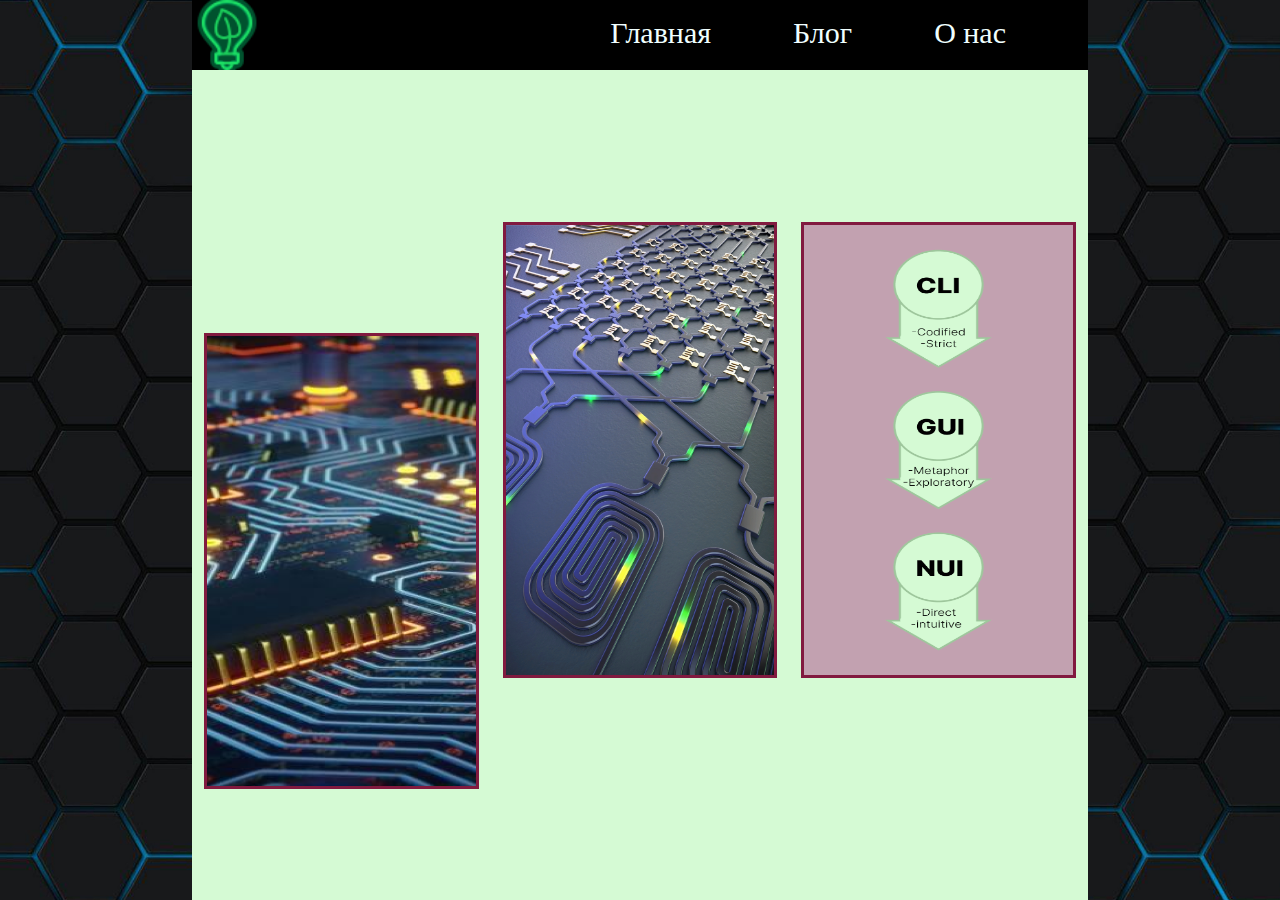
==== blog.html @ 2aeca45f "first" ====
<!DOCTYPE html>
<html lang="en">
<head>
	<meta charset="UTF-8">
	<meta name="viewport" content="width=device-width, user-scalable=no, initial-scale=1.0, minimum-scale=1.0, maximum-scale=1.0">
	<link rel="stylesheet" href="style.css"/>
	<title>Новинки компьютерной техники и новейшие разработки 2022</title>
</head>
<body>
	<header>
		<nav>
			<a href="index.html"><img class="icon" src="img/icon.png"></a>
			<ul class="menu-list" type=none>
				<li class="menu-item"><a href="index.html">Главная</a></li>
				<li class="menu-item"><a href="blog.html">Блог</a></li>
				<li class="menu-item"><a href="#">О нас</a></li>
			</ul>
		</nav>
	</header>
	<main class="blog">
		<article></article>
		<div class="card1">
			<div class="product1">
				<img src="img/3DIC.png" width=100% height=100% alt="image"/>
			</div>
			<div class="description1">
				<h2>3D IC</h2>
				<hr/>
				<p>
				Трехмерная интегральная схема (ИС), построенная путем вертикального объединения различных микросхем в один корпус. Целью разработки 3D IC было увеличение производительности при вычислительных операциях с одновременным снижением энергопотребления.
				</p>
			</div>
		</div>
		<div class="card2">
			<div class="product2">
				<img src="img/kremniev.png" width=100% height=100% alt="image"/>
			</div>
			<div class="description2">
				<h2>Кремниевая фотоника</h2>
				<hr/>
				<p>
				Позволяет передавать объемные данные между компьютерными чипами с помощью оптических лучей. Причем за меньшее количество времени, чем электрические проводники.
				</p>
			</div>
		</div>
		<div class="card3">
			<div class="product3">
				<img src="img/NUI.png" width=100% height=100% alt="image"/>
			</div>
			<div class="description3">
				<h2>NUI</h2>
				<hr/>
				<p>
				Cистема взаимодействия человека с компьютером, когда пользователь управляет электронным устройством посредством интуитивно понятных действий, связанных с естественным повседневным поведением человека. Наглядной демонстрацией возможностей NUI являются сенсорные экраны, которые позволяют пользователю управлять мобильным устройством более естественно.
				</p>
			</div>
		</div>
	</main>
</body>
</html>
---- style.css ----
body{
	width: 100%;
	height: 100%;
	margin: 0;
	padding: 0;
	background: url(img/background_practiceSite.jpg) center center fixed repeat-y black;
	background-size: cover;
	display: flex;
	justify-content: center;
	position: absolute;
}
header{
	display: flex;
    justify-content: center;
	width: 100%;
    margin: 0;
	padding: 0;
	position: absolute;
}
nav{
	display: flex;
	justify-content: space-between;
	width: 70%;
	height: 70px;
	background-color: black;
}
.menu-list{
	display: flex;
	justify-content: center;
}
.icon{
	display: flex;
	justify-content: flex-start;
	margin: 0;
	padding: 0;
	position: relative;
	width: 100%;
	height: 100%;
}
.menu-item a{
	font-size: 30px;
	width: 100%;
	display: flex;
	justify-content: flex-end;
	align-items: center;
	text-decoration: none;
	color: azure;
	transition: all 0.8s ease 0s;
}
a:hover{
	color: #81FFB3;
}
.menu-item{
    margin-right: 82px;
}

main{
	display: flex;
	flex-direction: column;
	justify-content: center;
	align-items: center;
	color: azure;
	max-width: 100%;
	max-height: 100%;
	width: 70%;
	
}
p{
	display: flex;
	justify-content: flex-start;
}
.main-text{
    max-height: 100%;
    max-width: 45%;
    font-weight: 500;
    font-size: 53px;
    line-height: 40px;
    color: azure;
	align-items: center;
	display: flex;
}
blockquote{
	display: flex;
	flex-direction: column;
    font-weight: 400;
    max-width: 516px;
    max-height: 67px;
    font-size: 18px;
    line-height: 20px;
    margin-left: 0;
    opacity: 0.7;
    color: azure;
}
.prin{
	display: flex;
	justify-content: flex-end;
}








.blog{
	background-color: #D5FAD4;
	display: flex;
	justify-content: space-around;
	flex-flow: column wrap;
	color: black;
}
.card1{
	width: 30%;
	height: 50%;
	position: relative;
	border: 3px solid #811A3F;
}
.product1,
.description1 {
	width: 100%;
	height: 100%;
	position: absolute;
	text-align: center;
	background-color: azure;
	backface-visibility: hidden;
	transition: 1s;
}
.description1{
	box-sizing: border-box;
	padding: 40px;
	transform: rotateY(180deg); /* поворот блока с описанием на 180 град, прячем его в начальном состоянии, без наведения курсора мыши */
}
.card1:hover .product1 {
transform: rotateY(180deg); /* разворачиваем блок с изображением на 180 градусов */
}
.card1:hover .description1 {
transform: rotateY(360deg); /* возвращаем блок*/
}
.card2{
	width: 30%;
	height: 50%;
	position: relative;
	border: 3px solid #811A3F;
}
.product2,
.description2 {
	width: 100%;
	height: 100%;
	position: absolute;
	text-align: center;
	background-color: azure;
	backface-visibility: hidden;
	transition: 1s;
}
.description2{
	box-sizing: border-box;
	padding: 40px;
	transform: rotateY(180deg); /* поворот блока с описанием на 180 град, прячем его в начальном состоянии, без наведения курсора мыши */
}
.card2:hover .product2 {
transform: rotateY(180deg); /* разворачиваем блок с изображением на 180 градусов */
}
.card2:hover .description2 {
transform: rotateY(360deg); /* возвращаем блок*/
}
.card3{
	width: 30%;
	height: 50%;
	position: relative;
	border: 3px solid #811A3F;
}
.product3,
.description3 {
	width: 100%;
	height: 100%;
	position: absolute;
	text-align: center;
	background-color: azure;
	backface-visibility: hidden;
	transition: 1s;
}
.description3{
	box-sizing: border-box;
	padding: 40px;
	transform: rotateY(180deg); /* поворот блока с описанием на 180 град, прячем его в начальном состоянии, без наведения курсора мыши */
}
.card3:hover .product3 {
transform: rotateY(180deg); /* разворачиваем блок с изображением на 180 градусов */
}
.card3:hover .description3 {
transform: rotateY(360deg); /* возвращаем блок*/
}
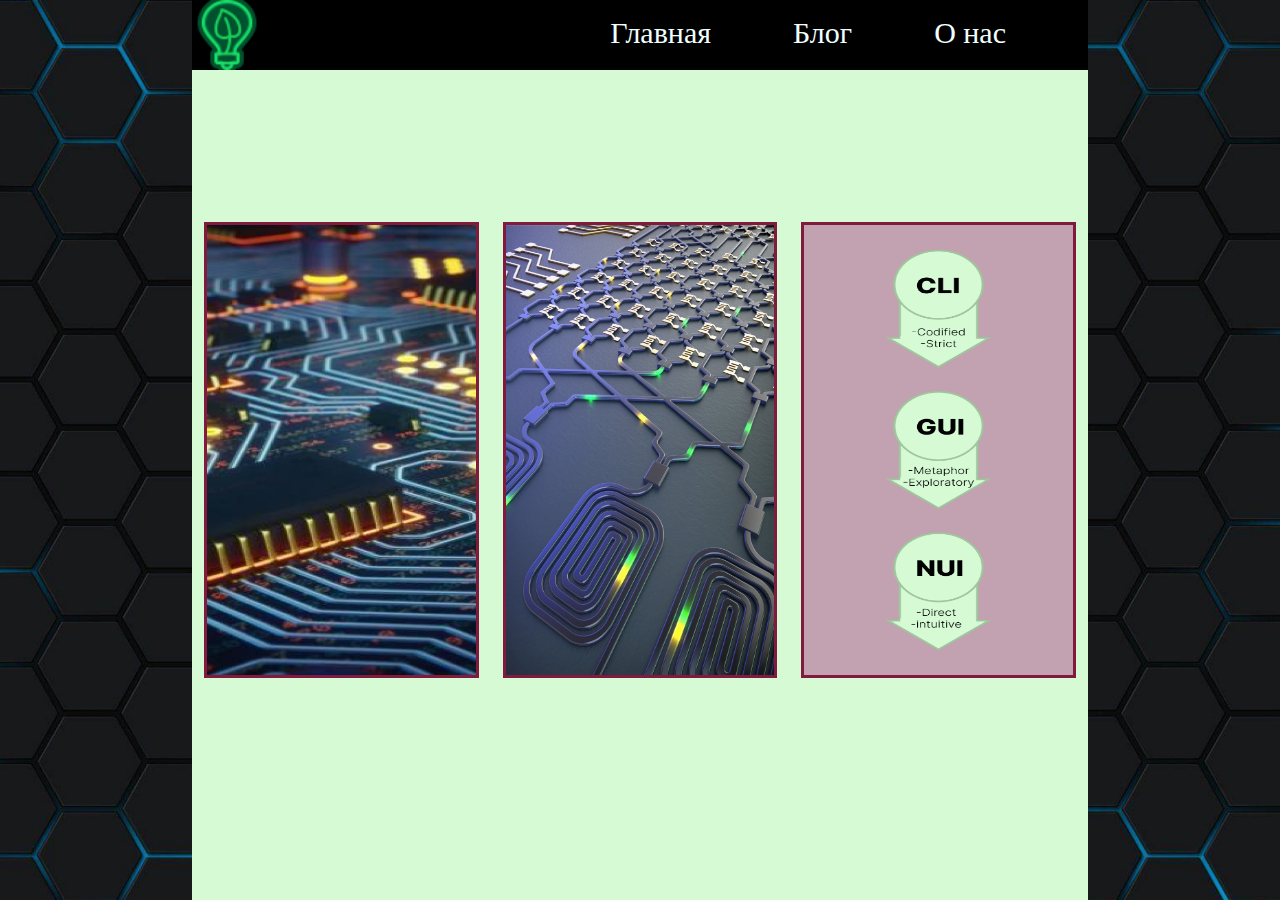
==== commit e0b1049e: "second" ====
--- a/blog.html
+++ b/blog.html
@@ -18,7 +18,6 @@
 		</nav>
 	</header>
 	<main class="blog">
-		<article></article>
 		<div class="card1">
 			<div class="product1">
 				<img src="img/3DIC.png" width=100% height=100% alt="image"/>
--- a/style.css
+++ b/style.css
@@ -91,7 +91,7 @@
     opacity: 0.7;
     color: azure;
 }
-.prin{
+.autor{
 	display: flex;
 	justify-content: flex-end;
 }
@@ -109,7 +109,9 @@
 	justify-content: space-around;
 	flex-flow: column wrap;
 	color: black;
+	position: static;
 }
+
 .card1{
 	width: 30%;
 	height: 50%;
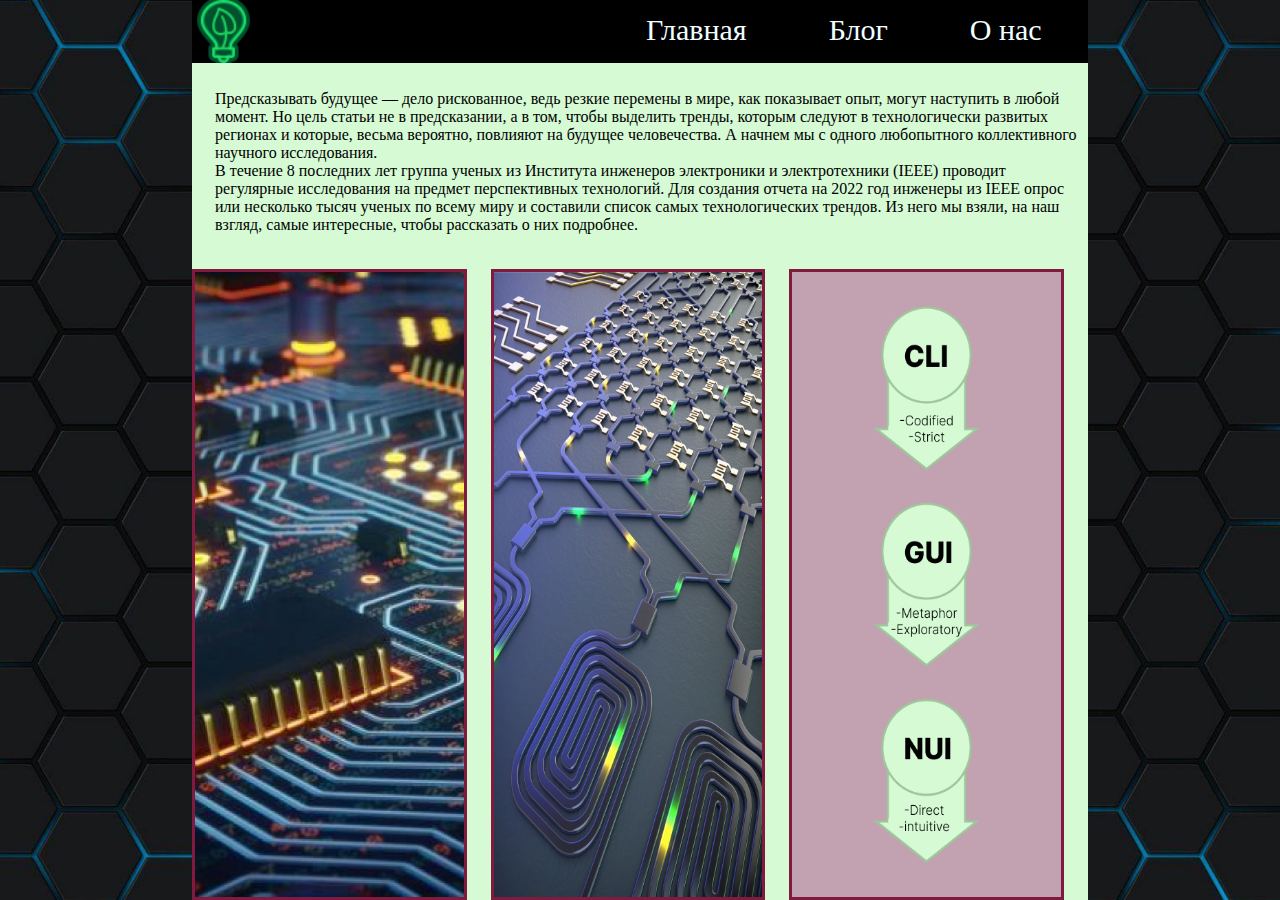
==== commit eb4c6ccb: "fourth" ====
--- a/blog.html
+++ b/blog.html
@@ -18,40 +18,47 @@
 		</nav>
 	</header>
 	<main class="blog">
-		<div class="card1">
-			<div class="product1">
-				<img src="img/3DIC.png" width=100% height=100% alt="image"/>
-			</div>
-			<div class="description1">
-				<h2>3D IC</h2>
-				<hr/>
-				<p>
+		<article class="main_text">
+			<section>Предсказывать будущее — дело рискованное, ведь резкие перемены в мире, как показывает опыт, могут наступить в любой момент. Но цель статьи не в предсказании, а в том, чтобы выделить тренды, которым следуют в технологически развитых регионах и которые, весьма вероятно, повлияют на будущее человечества. А начнем мы с одного любопытного коллективного научного исследования.</section>
+
+			<section>В течение 8 последних лет группа ученых из Института инженеров электроники и электротехники (IEEE) проводит регулярные исследования на предмет перспективных технологий. Для создания отчета на 2022 год инженеры из IEEE опрос или несколько тысяч ученых по всему миру и составили список самых технологических трендов. Из него мы взяли, на наш взгляд, самые интересные, чтобы рассказать о них подробнее.</section>
+		</article>
+		<div class='main_card'>
+			<div class="card1">
+				<div class="product1">
+					<img src="img/3DIC.png" width=100% height=100% alt="image"/>
+				</div>
+				<div class="description1">
+					<h2>3D IC</h2>
+					<hr/>
+					<p>
 				Трехмерная интегральная схема (ИС), построенная путем вертикального объединения различных микросхем в один корпус. Целью разработки 3D IC было увеличение производительности при вычислительных операциях с одновременным снижением энергопотребления.
 				</p>
+				</div>
 			</div>
-		</div>
-		<div class="card2">
-			<div class="product2">
-				<img src="img/kremniev.png" width=100% height=100% alt="image"/>
-			</div>
-			<div class="description2">
-				<h2>Кремниевая фотоника</h2>
-				<hr/>
-				<p>
+			<div class="card2">
+				<div class="product2">
+					<img src="img/kremniev.png" width=100% height=100% alt="image"/>
+				</div>
+				<div class="description2">
+					<h2>Кремниевая фотоника</h2>
+					<hr/>
+					<p>
 				Позволяет передавать объемные данные между компьютерными чипами с помощью оптических лучей. Причем за меньшее количество времени, чем электрические проводники.
 				</p>
+				</div>
 			</div>
-		</div>
-		<div class="card3">
-			<div class="product3">
-				<img src="img/NUI.png" width=100% height=100% alt="image"/>
-			</div>
-			<div class="description3">
-				<h2>NUI</h2>
-				<hr/>
-				<p>
-				Cистема взаимодействия человека с компьютером, когда пользователь управляет электронным устройством посредством интуитивно понятных действий, связанных с естественным повседневным поведением человека. Наглядной демонстрацией возможностей NUI являются сенсорные экраны, которые позволяют пользователю управлять мобильным устройством более естественно.
+			<div class="card3">
+				<div class="product3">
+					<img src="img/NUI.png" width=100% height=100% alt="image"/>
+				</div>
+				<div class="description3">
+					<h2>NUI</h2>
+					<hr/>
+					<p>
+				Cистема взаимодействия человека с компьютером, когда пользователь управляет электронным устройством посредством интуитивно понятных действий, связанных с естественным повседневным поведением человека. Наглядной демонстрацией возможностей NUI являются сенсорные экраны, позволяющие пользователю управлять мобильным устройством более естественно.
 				</p>
+				</div>
 			</div>
 		</div>
 	</main>
--- a/style.css
+++ b/style.css
@@ -13,20 +13,38 @@
 	display: flex;
     justify-content: center;
 	width: 100%;
+	height: 100%;
     margin: 0;
 	padding: 0;
 	position: absolute;
 }
+
 nav{
 	display: flex;
 	justify-content: space-between;
 	width: 70%;
-	height: 70px;
+	height: 7%;
 	background-color: black;
 }
 .menu-list{
 	display: flex;
 	justify-content: center;
+	width: 100%;
+	position: absolute;
+	align-items: flex-start;
+	margin: 1%;
+}
+@media screen and (min-width: 481px) {
+  .menu-list {
+    font-size: 53px;
+  }
+}
+
+/* If the screen size is 600px wide or less, set the font-size of <div> to 30px */
+@media screen and (max-width: 480px) {
+  .menu-list {
+    font-size: 28px;
+  }
 }
 .icon{
 	display: flex;
@@ -53,8 +71,14 @@
 .menu-item{
     margin-right: 82px;
 }
-
 main{
+	display: flex;
+	width: 100%;
+	height: 100%;
+	justify-content: flex-start;
+	overflow: hidden;
+}
+.main1{
 	display: flex;
 	flex-direction: column;
 	justify-content: center;
@@ -99,22 +123,48 @@
 
 
 
-
-
-
-
 .blog{
+	max-width: 100%;
+	max-height: 100%;
+	width: 70%;
 	background-color: #D5FAD4;
 	display: flex;
-	justify-content: space-around;
+	flex-flow: column wrap;
+}
+.main_text{
+	position: absolute;
+	display: flex;
+	flex-flow: column wrap;
+	height: 35%;
+	width: 90%;
+	margin-top: 7%;	
+	margin-bottom: 7%;
+}
+section{
+	display: flex;
+	flex-flow: column wrap;
+	width: 75%;
+	margin-left: 2%;
+	
+}
+
+.main_card{
+	margin-top: 30%;
+	position: absolute;
+	height: 100%;
+	width: 100%;
+	display: flex;
 	flex-flow: column wrap;
 	color: black;
 	position: static;
 }
-
+.main_card:not:last-child{
+	justify-content: space-around;
+
+}
 .card1{
 	width: 30%;
-	height: 50%;
+	height: 100%;
 	position: relative;
 	border: 3px solid #811A3F;
 }
@@ -141,7 +191,7 @@
 }
 .card2{
 	width: 30%;
-	height: 50%;
+	height: 100%;
 	position: relative;
 	border: 3px solid #811A3F;
 }
@@ -168,7 +218,7 @@
 }
 .card3{
 	width: 30%;
-	height: 50%;
+	height: 100%;
 	position: relative;
 	border: 3px solid #811A3F;
 }
